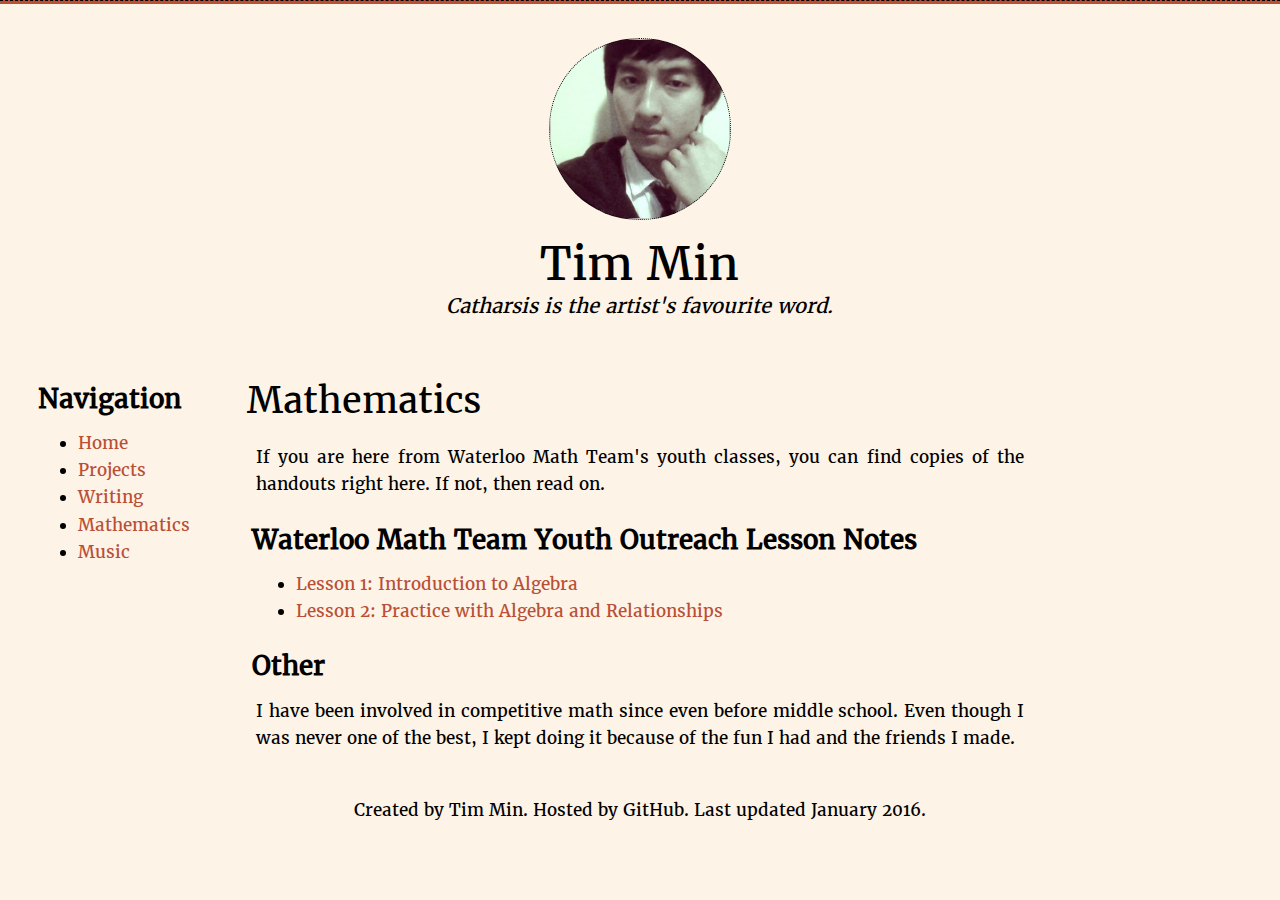
==== math/index.html @ 820262fa "Copy data from old repository" ====
<!DOCTYPE html>
<html>
<head>
	<link rel="stylesheet" type="text/css" href="../css/index.css">
	<link rel="shortcut icon" href="../assets/min.ico">
	<title>Mathematics | Tim Min</title>
</head>
<body>
	<div class="topper">
	</div>
	<div id="Header">
	<a href="../"><img id="myProfile" width="250px" height="250px" align="center"/></a>
	<h1 class="title" align = "center">Tim Min</h1>
	<p class="slogan" align="center"><i>Catharsis is the artist's favourite word.</i></p>
	
	</div>

	<div class="sidebar">
	<h3>Navigation</h3>
	<ul>
	<li><a href="../">Home</a></li>
	<li><a href="../projects/">Projects</a></li>
	<li><a href="../writing/">Writing</a></li>
	<li><a href="../math/">Mathematics</a></li>
	<li><a href="../music/">Music</a></li>
	</ul>
	</div>
	
	<div>
	<h2>Mathematics</h2>
	<p>If you are here from Waterloo Math Team's youth classes, you can find copies of the handouts right here. If not, then read on.</p>
	<h3>Waterloo Math Team Youth Outreach Lesson Notes</h3>
	<ul>
	<li><a href = "lesson1.pdf" target="_blank">Lesson 1: Introduction to Algebra</a></li>
	<li><a href = "lesson2.pdf" target="_blank">Lesson 2: Practice with Algebra and Relationships</a></li>
	
	</ul>
	
	<h3>Other</h3>
	<p>I have been involved in competitive math since even before middle school. Even though I was never one of the best, I kept doing it because of the fun I had and the friends I made.</p>
	</div>
	
	<div class="Bottom" align="center">
	<p>Created by Tim Min. Hosted by GitHub. Last updated January 2016.</p>
	<p id="foottext">Find me on <a id="footlink" href="http://github.com/minzart">GiHhub</a> and <a id="footlink" href="http://data.typeracer.com/pit/profile?user=minzart">TypeRacer</a>. Or email me at <a id="footlink" href="mailto:tmin@uwaterloo.ca">tmin@uwaterloo.ca</a>! </p>
	</div>
	
</body>
</html>
---- css/index.css ----
@font-face {
    font-family: 'Century Gothic';
    src: url('../assets/fonts/century-gothic.ttf');
	
}

@font-face {
    font-family: 'Merriweather Regular';
    src: url('../assets/fonts/Merriweather-Regular.ttf');
}


body {
	background-color: #FDF3E7;
	font-family: 'Merriweather Regular', Georgia, Times, 'Times New Roman', serif;
	margin: 0%;
	text-align: justify;

}


h1 {
	font-family: 'Century Gothic', 'Merriweather Regular', Georgia, Times, 'Times New Roman', serif;
	font-size: 36px;
	font-style: normal;
	font-variant: normal;
	font-weight: 500;
	line-height: 26.4px;
	
}

h1.title {
	font-size: 46px;
	font-family: 'Century Gothic', 'Merriweather Regular', Georgia, Times, 'Times New Roman', serif;
	
}

h2 {
	font-family: 'Century Gothic', 'Merriweather Regular', Georgia, Times, 'Times New Roman', serif;
	font-size: 36px;
	font-style: normal;
	font-variant: normal;
	font-weight: 500;
	line-height: 26.4px;
	margin-left: -1.2%;
	margin-right: -2%;
	
	
}

h3 {
	font-family: 'Century Gothic', 'Merriweather Regular', Georgia, Times, 'Times New Roman', serif;
	font-size: 26px;
	font-style: normal;
	font-variant: normal;
	font-weight: bold;
	line-height: 30px;
	margin-left: -.5%;
	margin-right: -1%;
	padding-top: 0px;
	margin-bottom: 8px;
}
p {
	font-family: 'Merriweather Regular', Georgia, Times, 'Times New Roman', serif;
	font-size: 17px;
	font-style: normal;
	font-variant: normal;
	font-weight: 400;
	line-height: 1.6;
	
}

p.nomargin {
	margin: 0 ;
}
p.slogan {
	margin-top: -18px; 
	font-size: 20px;
	
}
	p.slogan:hover {
	margin-top: -18px; 
	
	
	}
	
blockquote {
	font-family: 'Merriweather Regular', Georgia, Times, 'Times New Roman', serif;
	font-size: 24px;
	font-style: normal;
	font-variant: normal;
	font-weight: 400;
	line-height: 30px;
}
pre {
	font-family: 'Merriweather Regular', Georgia, Times, 'Times New Roman', serif;
	font-size: 17px;
	font-style: normal;
	font-variant: normal;
	font-weight: 400;
	line-height: 18.5714px;
}

li {
	font-family: 'Merriweather Regular', Georgia, Times, 'Times New Roman', serif;
	font-size: 17px;
	font-style: normal;
	font-variant: normal;
	font-weight: 400;
	line-height: 1.6;
	
	
}

a:link, a:visited {
	
	text-decoration: none;
	color: #B94F35;
	transition: text-decoration 1s ease;
}

	a:hover {color: #B94F35; text-decoration: underline;}
	a:active {text-decoration: none; color: black;}
	
#footlink {text-decoration: none; color: #FDF3E7;}
#footlink:hover {text-decoration: underline; color: #FDF3E7;}
#footlink:active {text-decoration: none; color: black;}
#foottext {margin-top:-8px;text-decoration: none; color: #FDF3E7;}


div {
	
	margin-top: 1px;
	margin-bottom: 1px;
	margin-left: 20%;
	margin-right: 20%;
	width: 60%;
	
	padding-top: 5px;
	padding-bottom:5px;
    
	position: relative;
	
}
div.topper{
	border-top: 1px black dashed;

	margin-right: 0%;
	margin-left: 0%;
	margin-top: 0px;
	margin-bottom: 0px;
	padding-top: 0px;
	padding-bottom: 0px;
	width: 100%;
	height: 3px;
	background-color: #B94F35;
	position: relative;
}
div.sidebar {
	
	margin-top: 0px;
	margin-bottom: 0px;
	margin-left: 3%;
	margin-right: 1.5%;
	width: 14%;
	height: auto;
	padding-top: -12px;
	padding-bottom:5px;
    
	position: absolute;
	
	padding-right: 3%;
	
}

#Header {
	
		text-align: center;
		margin-right: 0%;
		margin-left: 0%;
		margin-top: 0px;
		margin-bottom: 5px;
		padding-left: 22%;
		padding-right: 22%;
		padding-bottom: 40px;
		width: 56%;
	height: 270px;
	transition: background-color 0.5s ease-in-out, 
				color 0.5s ease-in-out,
				border-bottom 0.5s linear;
	
	-webkit-transition: background-color 0.4s ease-in-out, 
						color .32s ease-in-out;
    -moz-transition: background-color 0.4s ease-in-out, 
						color .32s ease-in-out;
    -o-transition:  background-color 0.4s ease-in-out, 
						color .32s ease-in-out;
	background-color: #FDF3E7;
	padding-top: 34px;
	position: relative
	
	
}
	#Header:hover {
		color: #FDF3E7;
		width: 100%;
		text-align: center;
		margin-right: 0%;
		margin-left: 0%;
		margin-top: 0px;
		margin-bottom: 5px;
		padding-left: 22%;
		padding-right: 22%;
		width: 56%;
		height: 269px;
		
		background-color: #B94F35;
		padding-top: 34px;
		position: relative;
		
		border-bottom : 1px black dashed;

	}



#myProfile {
	display: inline-block;
	margin-left: 0px;
	margin-right:0px;
	width:180px;
	height:180px;
	position: center;
	transition: background 0.5s ease;
	-webkit-transition:  background 0.5s ease;
    -moz-transition: background 0.5s ease;
    -o-transition:  background 0.5s ease;
    transition:  background 0.5s ease;
	
	background: url('../assets/images/profile.jpg') no-repeat;
    background-size: cover;
    border-radius: 90px;
	border: 1px dotted black
	
}

#myProfile:hover{
	background: url('../assets/images/profile2.jpg') no-repeat;
	background-size: cover;

}

div.Bottom {
	color: black;
	margin-top: 0px;
	margin-bottom: 2px;
	margin-left: 0%;
	margin-right: 0%;
	
	background-color: #FDF3E7;
	height: 100px;
	padding-top: 5px;
	padding-bottom:5px;
	padding-left: 22%;
	padding-right: 22%;
	width: 56%;
	
	transition: background-color 0.45s ease-in-out, 
				color .35s ease-in-out;
	
	-webkit-transition: background-color 0.45s ease-in-out, 
						color .2s ease-in-out;
    -moz-transition: background-color 0.45s ease-in-out, 
						color .2s ease-in-out;
    -o-transition:  background-color 0.45s ease-in-out, 
						color .2s ease-in-out;
}

div.Bottom:hover {
	color: #FDF3E7;
	margin-top: -1px;
	margin-bottom: 2px;
	margin-left: 0%;
	margin-right: 0%;
	padding-left: 22%;
	padding-right: 22%;
	width: 56%;
	background-color: #B94F35;
	height: 99px;
	border-top: 1px black dashed;
	border-bottom: 1px black dashed;
	padding-top: 5px;
	padding-bottom:5px;
	
	
}

iframe {
	border: none;
}
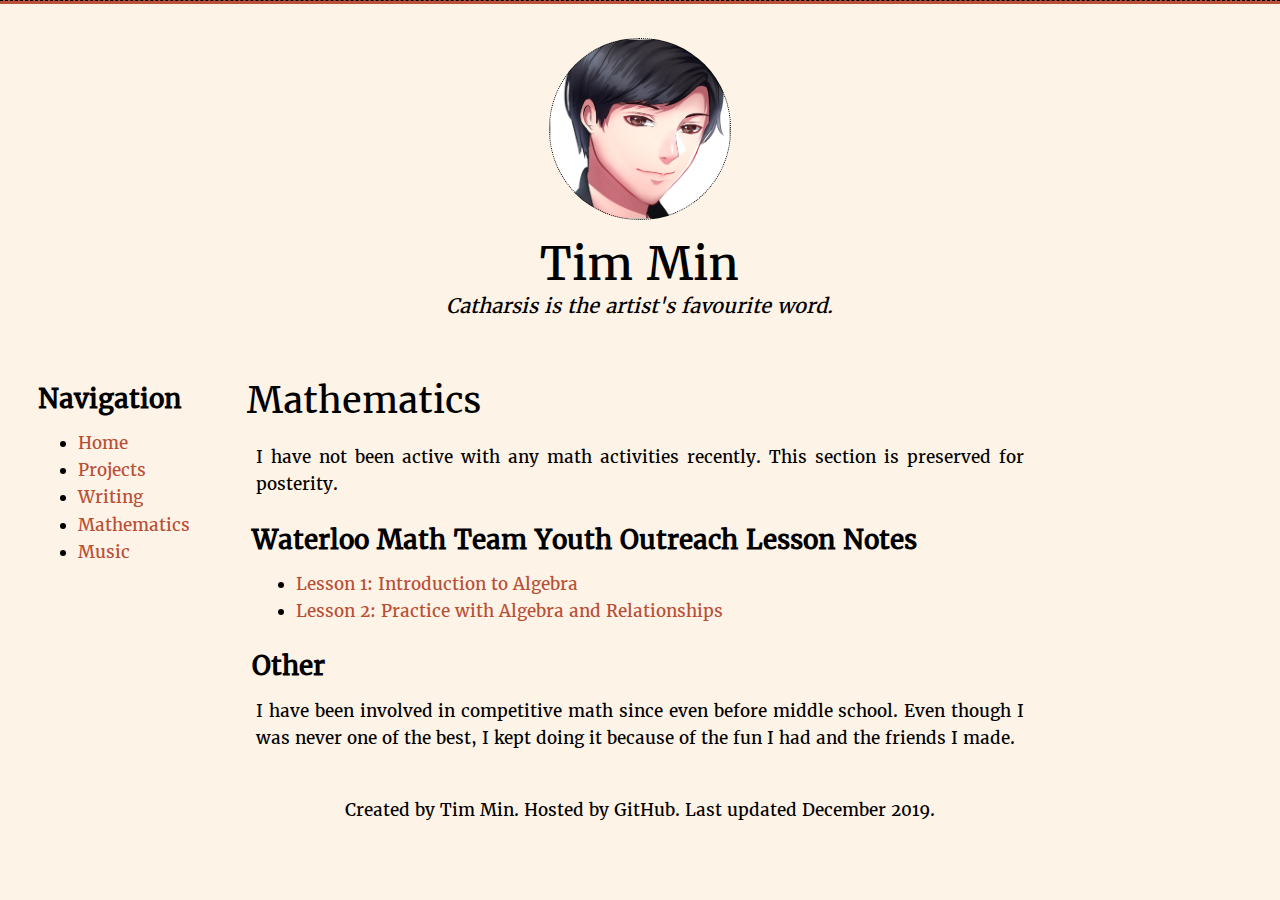
==== commit ae295f12: "Major update to content" ====
--- a/math/index.html
+++ b/math/index.html
@@ -28,7 +28,7 @@
 	
 	<div>
 	<h2>Mathematics</h2>
-	<p>If you are here from Waterloo Math Team's youth classes, you can find copies of the handouts right here. If not, then read on.</p>
+	<p>I have not been active with any math activities recently. This section is preserved for posterity.</p>
 	<h3>Waterloo Math Team Youth Outreach Lesson Notes</h3>
 	<ul>
 	<li><a href = "lesson1.pdf" target="_blank">Lesson 1: Introduction to Algebra</a></li>
@@ -41,8 +41,8 @@
 	</div>
 	
 	<div class="Bottom" align="center">
-	<p>Created by Tim Min. Hosted by GitHub. Last updated January 2016.</p>
-	<p id="foottext">Find me on <a id="footlink" href="http://github.com/minzart">GiHhub</a> and <a id="footlink" href="http://data.typeracer.com/pit/profile?user=minzart">TypeRacer</a>. Or email me at <a id="footlink" href="mailto:tmin@uwaterloo.ca">tmin@uwaterloo.ca</a>! </p>
+	<p>Created by Tim Min. Hosted by GitHub. Last updated December 2019.</p>
+	<p id="foottext">Email me at <a id="footlink" href="mailto:tian.t.min@gmail.com">tian.t.min@gmail.com</a>!</p>
 	</div>
 	
 </body>
